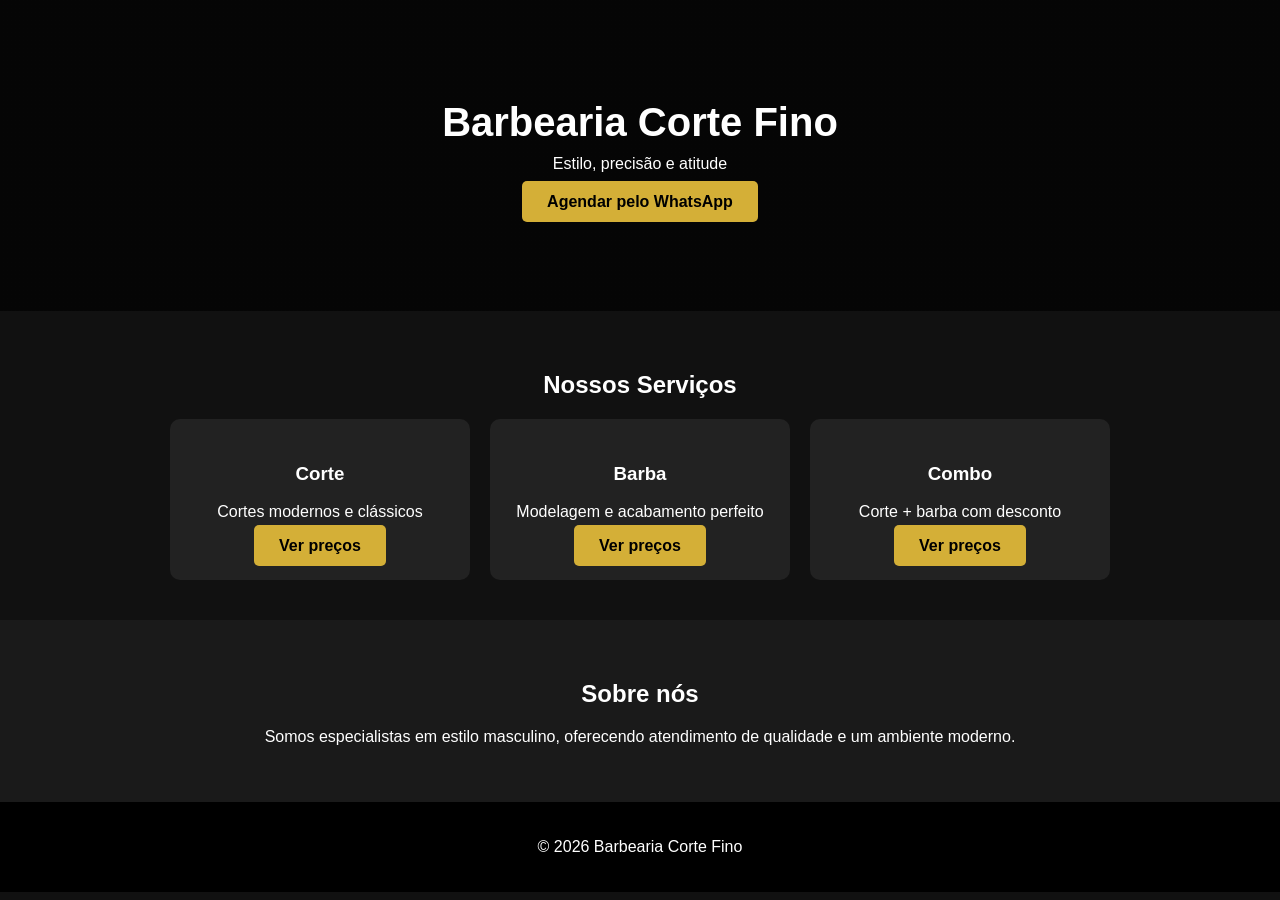
==== barbearia.html @ c641f2ee "Site barbearia" ====
<!DOCTYPE html>
<html lang="pt-br">
<head>
  <meta charset="UTF-8">
  <title>Barbearia Corte Fino</title>
  <link rel="stylesheet" href="barbearia.css">
</head>

<body>

<header>
  <h1>Barbearia Corte Fino</h1>
  <p>Estilo, precisão e atitude</p>
  <a href="https://wa.me/21998091236" class="btn">Agendar pelo WhatsApp</a>
</header>

<section class="servicos">
  <h2>Nossos Serviços</h2>

  <div class="cards">

    <div class="card">
      <h3>Corte</h3>
      <p>Cortes modernos e clássicos</p>
      <a href="precos.html" class="btn">Ver preços</a>
    </div>

    <div class="card">
      <h3>Barba</h3>
      <p>Modelagem e acabamento perfeito</p>
      <a href="precos.html" class="btn">Ver preços</a>
    </div>

    <div class="card">
      <h3>Combo</h3>
      <p>Corte + barba com desconto</p>
      <a href="precos.html" class="btn">Ver preços</a>
    </div>

  </div>
</section>

<section class="sobre">
  <h2>Sobre nós</h2>
  <p>Somos especialistas em estilo masculino, oferecendo atendimento de qualidade e um ambiente moderno.</p>
</section>

<footer>
  <p>© 2026 Barbearia Corte Fino</p>
</footer>

</body>
</html>
---- barbearia.css ----
body {
  margin: 0;
  font-family: Arial, sans-serif;
  background: #111;
  color: white;
  text-align: center;
}

header {
  background: linear-gradient(rgba(0,0,0,0.7), rgba(0,0,0,0.7)),
              url("logo.png") center/cover no-repeat;
  padding: 100px 20px;
}
header h1 {
  font-size: 40px;
  margin: 0;
}

header p {
  margin: 10px 0 20px;
}

.btn {
  background: #D4AF37;
  color: black;
  padding: 12px 25px;
  text-decoration: none;
  border-radius: 5px;
  font-weight: bold;
}

.servicos {
  padding: 40px 20px;
}

.cards {
  display: flex;
  justify-content: center;
  gap: 20px;
  flex-wrap: wrap;
}

.card {
  background: #222;
  padding: 25px;
  width: 250px;
  border-radius: 10px;
  transition: 0.3s;
}

.card:hover {
  transform: scale(1.05);
  background: #333;
}

.sobre {
  padding: 40px 20px;
  background: #1a1a1a;
}

footer {
  padding: 20px;
  background: black;
}
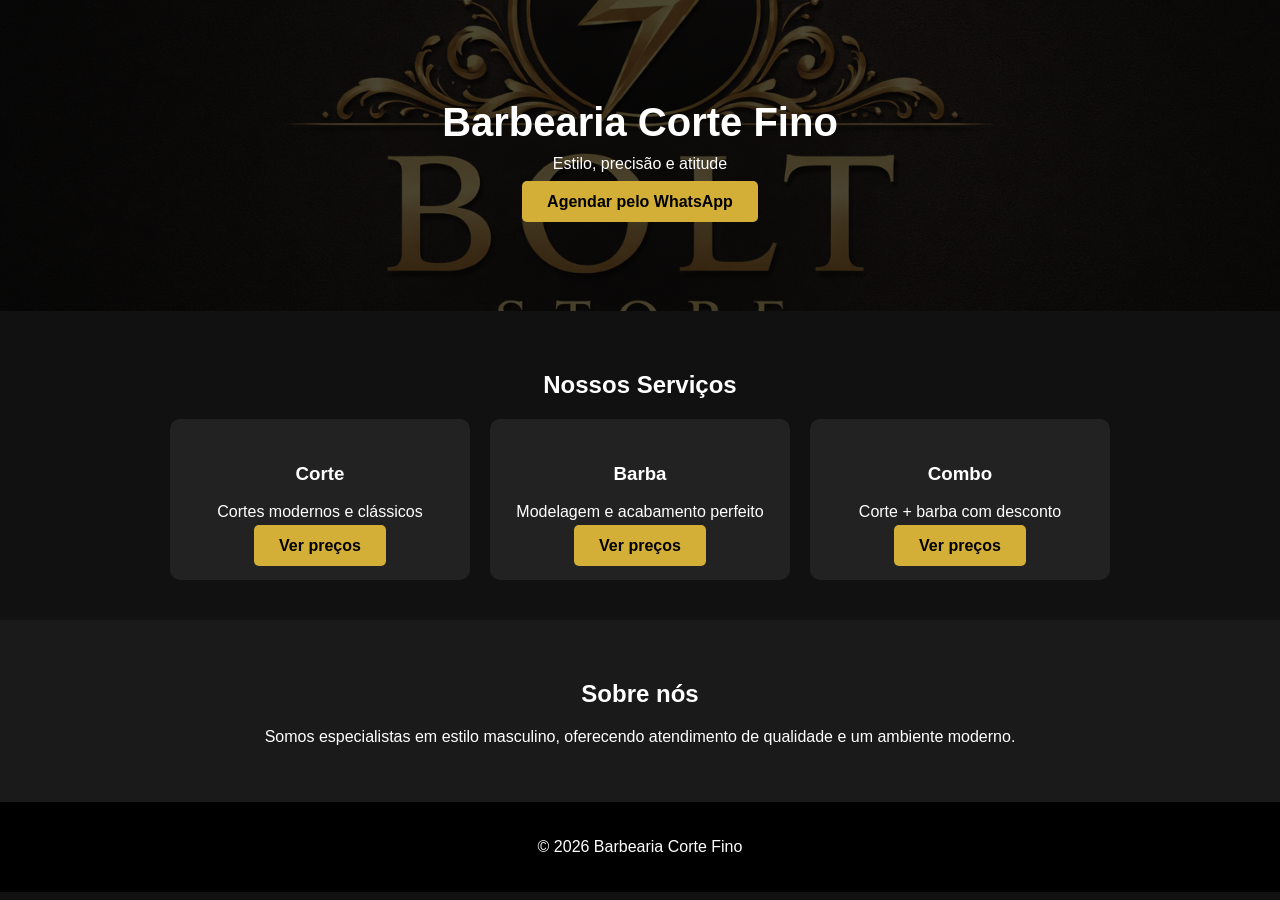
==== commit 327b1624: "barbearia.html" ====
--- a/barbearia.html
+++ b/barbearia.html
@@ -11,7 +11,7 @@
 <header>
   <h1>Barbearia Corte Fino</h1>
   <p>Estilo, precisão e atitude</p>
-  <a href="https://wa.me/21998091236" class="btn">Agendar pelo WhatsApp</a>
+  <a href="https://wa.me/+5521998091236" class="btn">Agendar pelo WhatsApp</a>
 </header>
 
 <section class="servicos">
@@ -50,4 +50,4 @@
 </footer>
 
 </body>
-</html>+</html>
